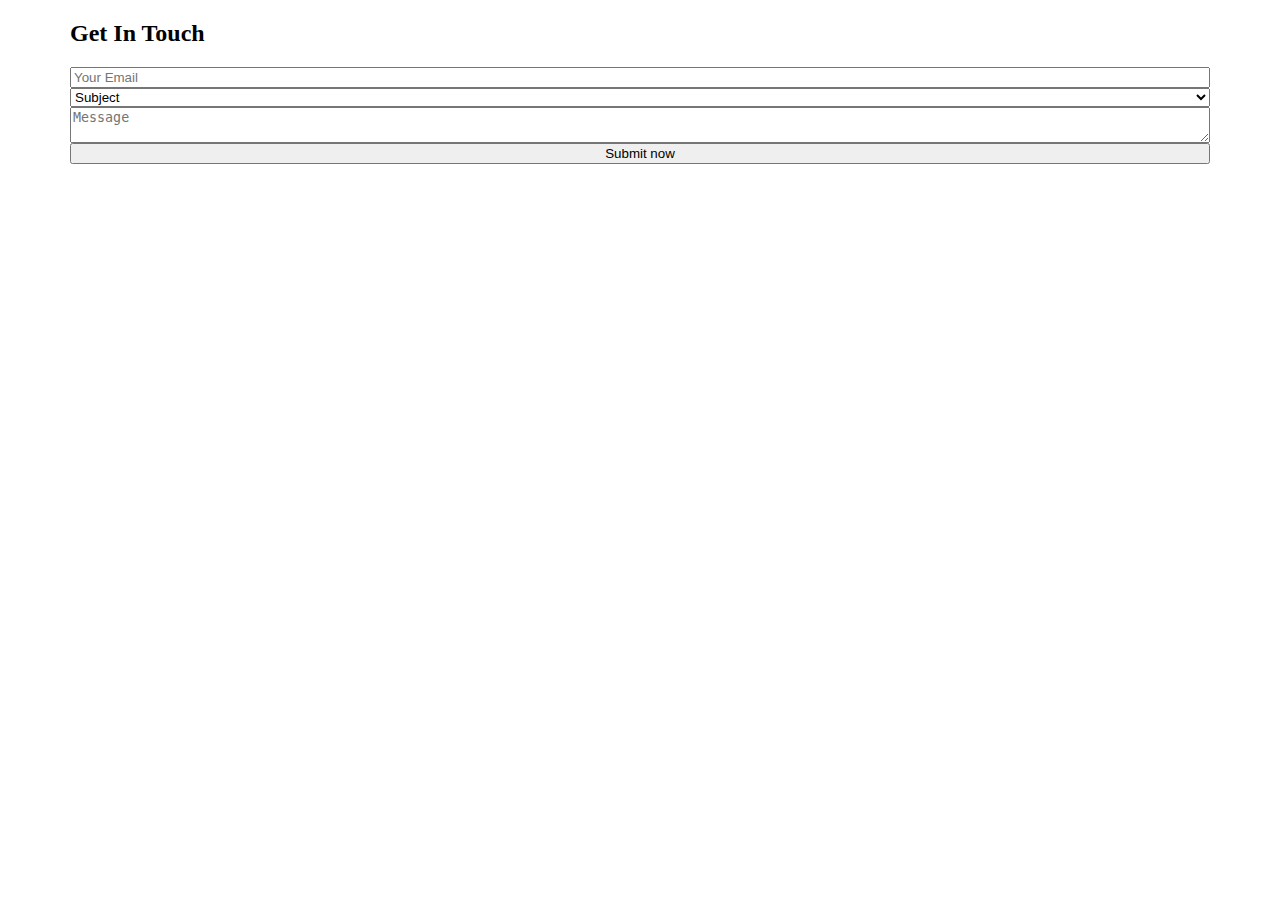
==== 18 figma/index.html @ 2d46b507 "forma" ====
<!DOCTYPE html>
<html lang="en">

<head>
  <meta charset="UTF-8">
  <meta http-equiv="X-UA-Compatible" content="IE=edge">
  <meta name="viewport" content="width=device-width, initial-scale=1.0">
  <link rel="stylesheet" href="./css/main.css">
  <title>Figma</title>
</head>

<body>
  <div class="contact">
    <div class="container">
      <div class="formContainer">
        <h2 class="section-title">Get In Touch</h2>
        <form class="contactForm grid" action="">
          <input class="textInput" type="email" placeholder="Your Email">
          <select class="textInput" aria-placeholder="Subject">
            <option value="none">Subject</option>
            <option value="web dev">Web Dev</option>
            <option value="mobile">Mobile</option>
            <option value="tablet">Tablet</option>
          </select>
          <textarea class="textInput area" placeholder="Message"></textarea>
          <button class="btn form" type="submit">Submit now</button>
        </form>
      </div>
      <div class="contactInfo">

      </div>
    </div>
  </div>
</body>

</html>
---- 18 figma/css/main.css ----
.container {
  max-width: 1140px;
  padding-left: 1rem;
  padding-right: 1rem;
  margin: 0 auto;
}

.grid {
  display: grid;
}/*# sourceMappingURL=main.css.map */
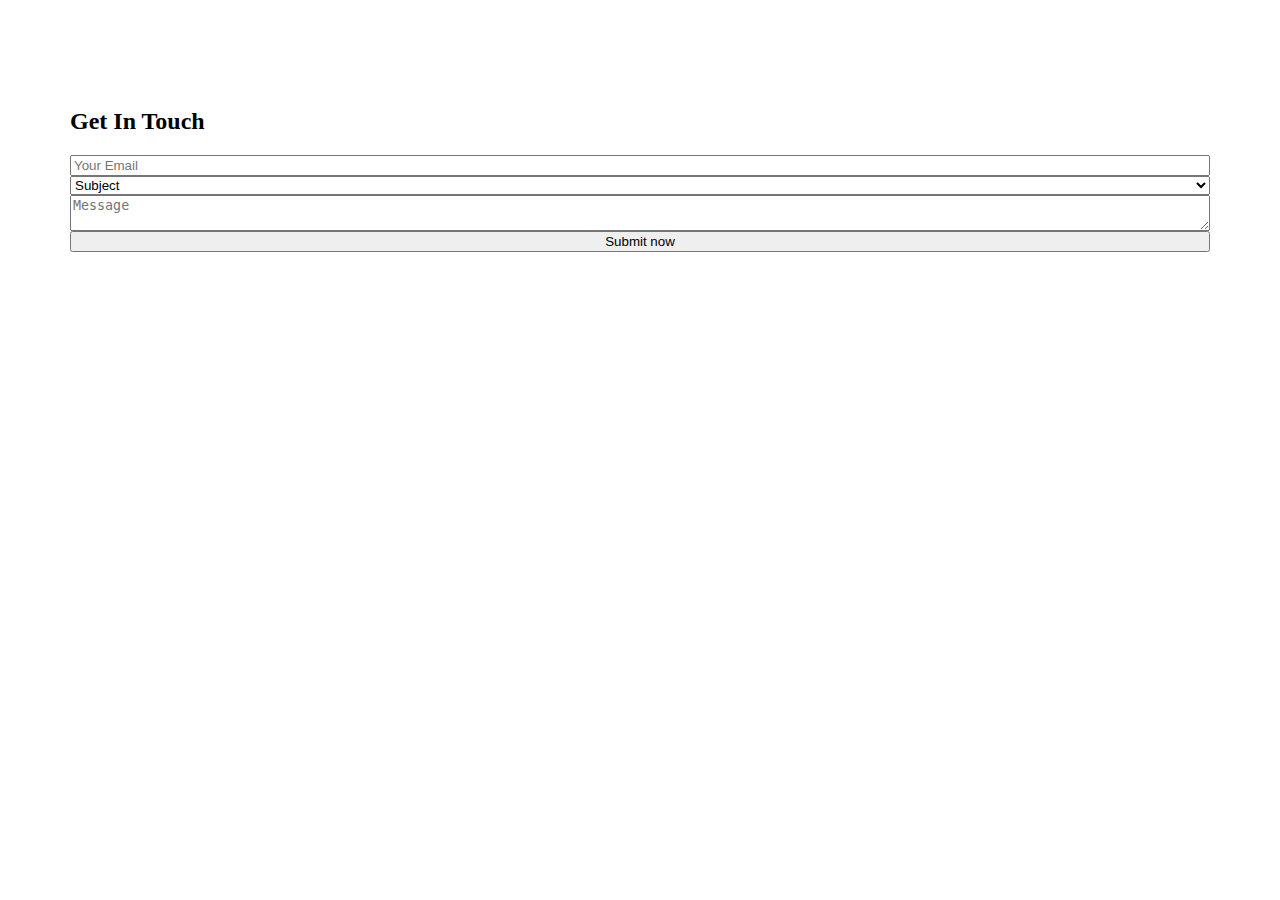
==== commit 97e52955: "html forma" ====
--- a/18 figma/index.html
+++ b/18 figma/index.html
@@ -10,7 +10,7 @@
 </head>
 
 <body>
-  <div class="contact">
+  <section class="contact">
     <div class="container">
       <div class="formContainer">
         <h2 class="section-title">Get In Touch</h2>
@@ -30,7 +30,7 @@
 
       </div>
     </div>
-  </div>
+  </section>
 </body>
 
 </html>--- a/18 figma/css/main.css
+++ b/18 figma/css/main.css
@@ -1,5 +1,7 @@
 .container {
   max-width: 1140px;
+  padding-top: 80px;
+  padding-bottom: 76px;
   padding-left: 1rem;
   padding-right: 1rem;
   margin: 0 auto;
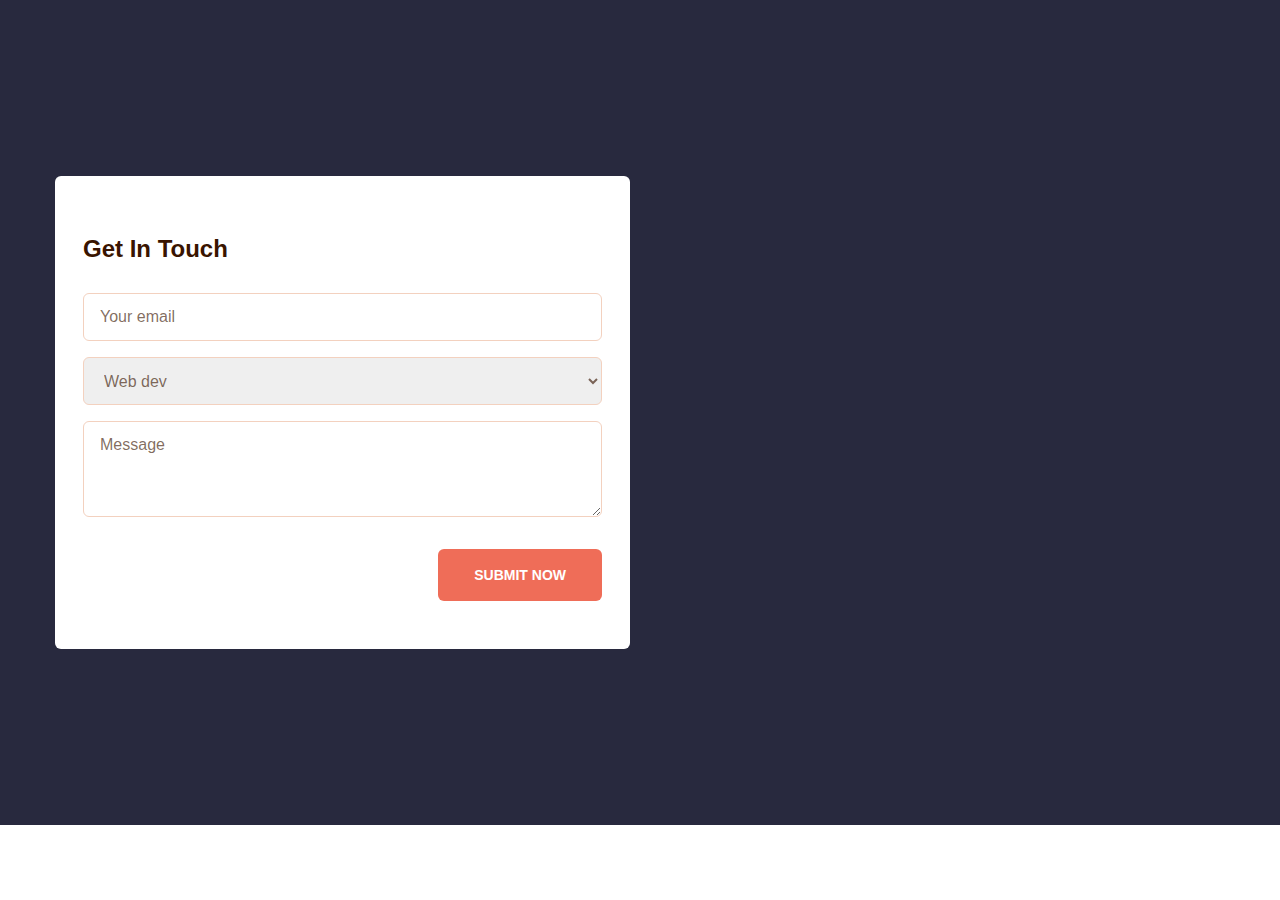
==== commit d73f585f: "media added" ====
--- a/18 figma/index.html
+++ b/18 figma/index.html
@@ -10,10 +10,10 @@
 </head>
 
 <body>
-  <section class="contact">
+  <!-- <section class="contact">
     <div class="container">
       <div class="formContainer">
-        <h2 class="section-title">Get In Touch</h2>
+        <h2 class="title">Get In Touch</h2>
         <form class="contactForm grid" action="">
           <input class="textInput" type="email" placeholder="Your Email">
           <select class="textInput" aria-placeholder="Subject">
@@ -30,6 +30,24 @@
 
       </div>
     </div>
+  </section> -->
+  <section class="contact">
+    <div class="container contactGrid">
+      <div class="formContainer">
+        <h2 class="title">Get In Touch</h2>
+        <form class="contactForm">
+          <input class="textInput" type="text" placeholder="Your email">
+          <select class="textInput">
+            <option disabled value="default">Select</option>
+            <option value="Web dev">Web dev</option>
+            <option value="Mobile app">Mobile app</option>
+          </select>
+          <textarea class="textInput area" cols="5" placeholder="Message"></textarea>
+          <button class="btn form" type="submit">Submit Now</button>
+        </form>
+      </div>
+      <div class="contactInfo"></div>
+    </div>
   </section>
 </body>
 
--- a/18 figma/css/main.css
+++ b/18 figma/css/main.css
@@ -1,12 +1,162 @@
+* {
+  -webkit-box-sizing: border-box;
+          box-sizing: border-box;
+}
+
+body {
+  margin: 0;
+}
+
+a {
+  text-decoration: none;
+  color: inherit;
+}
+
+img {
+  max-width: 100%;
+}
+
+input,
+textarea,
+select {
+  display: block;
+}
+
+textarea {
+  min-height: 5rem;
+  min-width: 300px;
+  resize: vertical;
+}
+
+button {
+  cursor: pointer;
+}
+
+h1,
+h2,
+h3,
+h4,
+h5,
+h6,
+p {
+  margin-top: 0;
+}
+
+body {
+  font-family: Verdana, Geneva, Tahoma, sans-serif;
+}
+
 .container {
-  max-width: 1140px;
+  padding-left: 23px;
+  padding-right: 23px;
+}
+
+.contact {
   padding-top: 80px;
   padding-bottom: 76px;
-  padding-left: 1rem;
-  padding-right: 1rem;
-  margin: 0 auto;
+  background: #28293e;
+}
+.contact .formContainer {
+  background-color: #fff;
+  border-radius: 6px;
+  padding: 57px 28px 48px;
+}
+.contact .formContainer .title {
+  font-size: 24px;
+  line-height: 32px;
+  color: #391400;
+  margin-top: 0;
+  margin-bottom: 28px;
 }
 
-.grid {
-  display: grid;
+.contactForm {
+  display: -webkit-box;
+  display: -ms-flexbox;
+  display: flex;
+  -webkit-box-orient: vertical;
+  -webkit-box-direction: normal;
+      -ms-flex-direction: column;
+          flex-direction: column;
+  gap: 16px;
+}
+
+select.textInput {
+  padding: 14px 16px 13px;
+}
+
+.btn.form {
+  text-transform: uppercase;
+  font-weight: 900;
+  padding: 18px 36px;
+  background-color: #ef6d58;
+  color: #fff;
+  font-size: 14px;
+  border: none;
+  border-radius: 6px;
+  -ms-flex-item-align: end;
+      align-self: flex-end;
+  margin-top: 16px;
+}
+
+.textInput {
+  border: 1px solid #f3d1bf;
+  border-radius: 6px;
+  padding: 7px 16px 7px;
+  width: 100%;
+  font-size: 16px;
+  line-height: 32px;
+  color: rgba(57, 20, 0, 0.64);
+}
+.textInput::-webkit-input-placeholder {
+  font-size: 16px;
+  line-height: 32px;
+  color: rgba(57, 20, 0, 0.64);
+}
+.textInput::-moz-placeholder {
+  font-size: 16px;
+  line-height: 32px;
+  color: rgba(57, 20, 0, 0.64);
+}
+.textInput:-ms-input-placeholder {
+  font-size: 16px;
+  line-height: 32px;
+  color: rgba(57, 20, 0, 0.64);
+}
+.textInput::-ms-input-placeholder {
+  font-size: 16px;
+  line-height: 32px;
+  color: rgba(57, 20, 0, 0.64);
+}
+.textInput::placeholder {
+  font-size: 16px;
+  line-height: 32px;
+  color: rgba(57, 20, 0, 0.64);
+}
+.textInput.area {
+  min-height: 96px;
+  resize: vertical;
+  font-family: Verdana, Geneva, Tahoma, sans-serif;
+}
+
+textarea {
+  width: 100%;
+}
+
+@media screen and (min-width: 800px) {
+  .container {
+    padding-left: 0;
+    padding-right: 0;
+    max-width: 1170px;
+    margin-left: auto;
+    margin-right: auto;
+  }
+  .contact {
+    padding-top: 176px;
+    padding-bottom: 176px;
+  }
+  .contact .contactGrid {
+    display: grid;
+    grid-template-columns: repeat(2, 1fr);
+    gap: 20px;
+  }
 }/*# sourceMappingURL=main.css.map */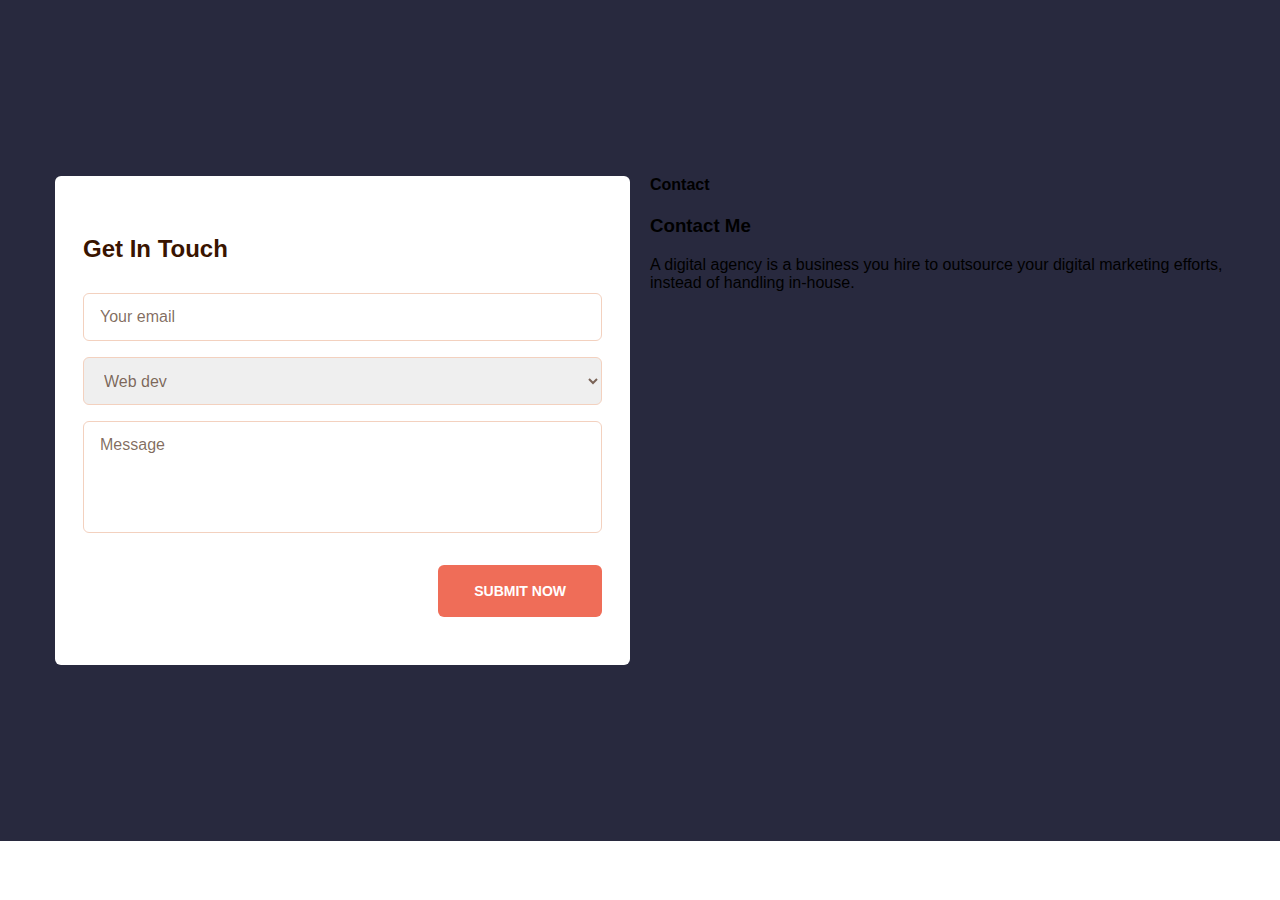
==== commit 02f787a5: "18paskaita" ====
--- a/18 figma/index.html
+++ b/18 figma/index.html
@@ -10,27 +10,6 @@
 </head>
 
 <body>
-  <!-- <section class="contact">
-    <div class="container">
-      <div class="formContainer">
-        <h2 class="title">Get In Touch</h2>
-        <form class="contactForm grid" action="">
-          <input class="textInput" type="email" placeholder="Your Email">
-          <select class="textInput" aria-placeholder="Subject">
-            <option value="none">Subject</option>
-            <option value="web dev">Web Dev</option>
-            <option value="mobile">Mobile</option>
-            <option value="tablet">Tablet</option>
-          </select>
-          <textarea class="textInput area" placeholder="Message"></textarea>
-          <button class="btn form" type="submit">Submit now</button>
-        </form>
-      </div>
-      <div class="contactInfo">
-
-      </div>
-    </div>
-  </section> -->
   <section class="contact">
     <div class="container contactGrid">
       <div class="formContainer">
@@ -42,11 +21,23 @@
             <option value="Web dev">Web dev</option>
             <option value="Mobile app">Mobile app</option>
           </select>
-          <textarea class="textInput area" cols="5" placeholder="Message"></textarea>
+          <textarea class="textInput area" cols="3" rows="3" placeholder="Message"></textarea>
           <button class="btn form" type="submit">Submit Now</button>
         </form>
       </div>
-      <div class="contactInfo"></div>
+      <div class="contactInfo">
+        <h4>Contact</h4>
+        <h3>Contact Me</h3>
+        <p>
+          A digital agency is a business you hire to outsource your digital marketing efforts, instead of handling
+          in-house.
+        </p>
+        <div class="contactList">
+          <div class="contactList__item">
+
+          </div>
+        </div>
+      </div>
     </div>
   </section>
 </body>
--- a/18 figma/css/main.css
+++ b/18 figma/css/main.css
@@ -24,7 +24,6 @@
 
 textarea {
   min-height: 5rem;
-  min-width: 300px;
   resize: vertical;
 }
 
@@ -133,13 +132,12 @@
   color: rgba(57, 20, 0, 0.64);
 }
 .textInput.area {
+  -webkit-box-sizing: border-box;
+          box-sizing: border-box;
   min-height: 96px;
-  resize: vertical;
+  resize: none;
+  color: red;
   font-family: Verdana, Geneva, Tahoma, sans-serif;
-}
-
-textarea {
-  width: 100%;
 }
 
 @media screen and (min-width: 800px) {
